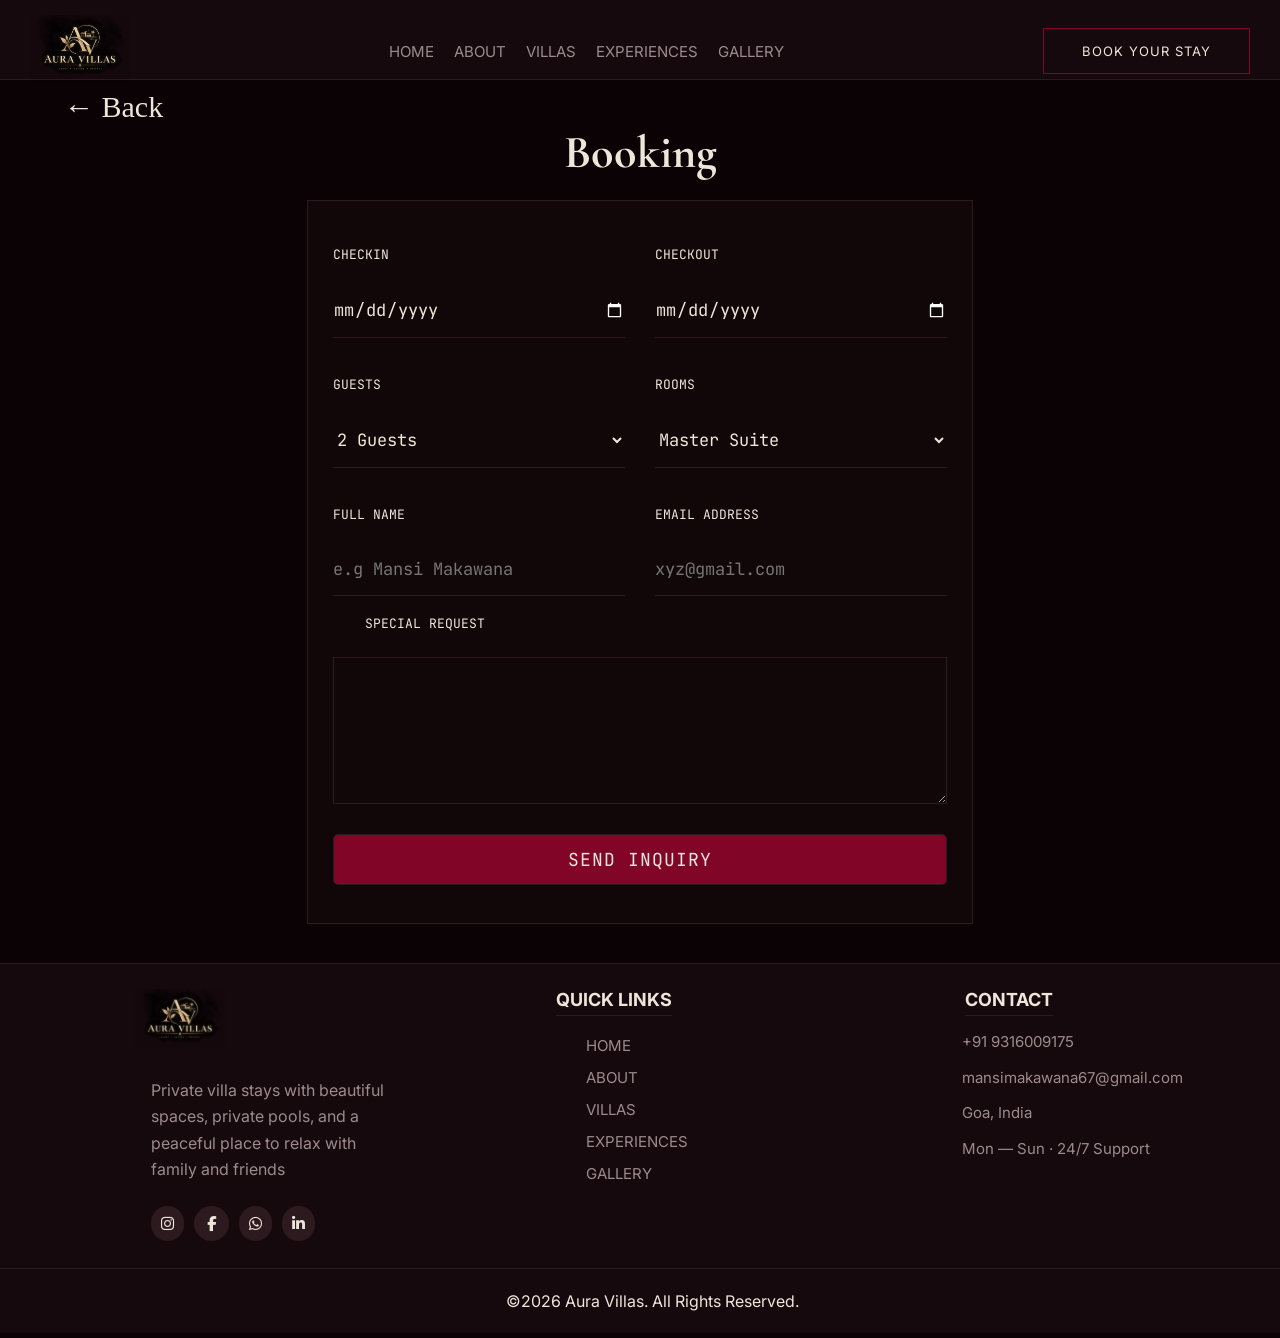
==== booking.html @ 0cfd9b9e "link" ====
<!DOCTYPE html>
<html lang="en">

<head>
    <meta charset="UTF-8">
    <meta name="viewport" content="width=device-width, initial-scale=1.0">
    <link
        href="https://fonts.googleapis.com/css2?family=Cormorant+Garamond:wght@400;500;600;700&family=Inter:wght@400;500;600;700&family=JetBrains+Mono:wght@400;500;600;700&display=swap"
        rel="stylesheet">
    <link rel="stylesheet" href="https://cdnjs.cloudflare.com/ajax/libs/font-awesome/6.7.2/css/all.min.css">
    <link rel="stylesheet" href="style.css">
    <title>Document</title>
    <style>
        * {
            box-sizing: border-box;
        }

        body {
            background-color: var(--color4);
            overflow-x: hidden;
            margin: 0;
            padding: 0;
        }

        header {
            display: flex;
            justify-content: space-between;
            align-items: center;
            width: 100%;
            max-width: 100%;
            padding: 15px 30px;
            flex-wrap: wrap;
        }

        header nav {
            display: flex;
            gap: 20px;
            flex-wrap: wrap;
        }



        #booking h2 {
            width: 100%;
            font-size: 46px;
            padding: 0px 0 8px 0px;
            text-align: center;
            font-family: var(--serif);
        }

        .book-btn {
            border: 1px solid var(--color3);
            width: 52%;
            max-width: 800px;
            background-color: #110709;
            margin: 1% auto 3% auto;
            padding: 7px 25px 7px 25px;
        }


        .con-btn {
            width: 100%;
            font-family: var(--mono);
            background-color: #110709;
        }

        .form-btn {
            background-color: #110709;
            display: grid;
            grid-template-columns: 1fr 1fr;
            width: 100%;
            gap: 5%;
            margin: 38px 0 0 0;
            text-transform: uppercase;
        }

        .form-group {
            background-color: #110709;
            display: flex;
            gap: 20px;

            flex-direction: column;
            font-size: 13px;
            width: 100%;
        }

        .form-group input {
            background-color: #110709;
            border: none;
            padding: 15px 0;
            width: 100%;


            font-family: var(--mono);
            border-bottom: 1px solid var(--color3);
            font-size: 17px;
            color: var(--color5);
        }

        input[type="date"]::-webkit-calendar-picker-indicator {
            filter: invert(1);
            cursor: pointer;
        }

        .form-group label {
            background-color: #110709;
            color: var(--color5);
        }

        .form-group input:hover {
            outline: none;
            border-bottom: 1px solid var(--color1);
        }

        .form-group select {
            background-color: #110709;
            border: none;
            border-bottom: 1px solid var(--color3);
            padding: 15px 0;


            font-family: var(--mono);
            width: 100%;
            font-size: 17px;
            color: var(--color5);
        }

        .form-group select:hover {
            outline: none;
            border-bottom: 1px solid var(--color1);
        }

        .form-group input:-webkit-autofill,
        .form-group input:-webkit-autofill:hover,
        .form-group input:-webkit-autofill:focus {
            -webkit-text-fill-color: var(--color5);
            -webkit-box-shadow: 0 0 0px 1000px #110709 inset;
        }

        .form-group .sp {
            background-color: #110709;
            margin-right: 5%;
            font-size: 13px;
        }

        #request {
            background-color: #110709;
            padding: 15px;
            width: 100%;
            font-size: 20px;
            margin-left: 0;
            border: none;
            border: 1px solid var(--color3);
            color: var(--color5);
            resize: vertical;
        }

        #request:hover {
            border: 1px solid var(--color1);
        }

        .form-group button {
            text-decoration: none;
            display: flex;
            margin: 5% 0 0 0;
            padding: 13px 30px;
            text-align: center;
            width: 100%;
            justify-content: center;
            font-size: 18px;
            margin-bottom: 5%;
            font-family: var(--mono);


            text-transform: uppercase;
            letter-spacing: 1px;
            border: 1px solid var(--color3);
            background-color: var(--color1);
            color: var(--color5);
            border-radius: 5px;
            transition: all 0.3s ease-in-out;
            cursor: pointer;
        }

        .form-group button:hover {
            color: var(--color5);
            border-color: var(--color5);

            transform: translateY(-3px);
            box-shadow: 0 10px 25px rgba(129, 5, 38, 0.4);
        }

        .back-btn1 {
            font-size: 30px;
            margin: 7% 5% 0 5%;
        }

        .back-btn1 .back {
            text-decoration: none;
            color: var(--color5);
            /* text-align: center; */
            transition: all 0.3s ease-in-out;
        }


        .back-btn1 .back:hover {
            transform: translateY(-1px);
            color: var(--color1);
        }


        @media (max-width: 768px) {
            .book-btn {
                width: 90%;
                margin: 5% auto;
                padding: 15px;
            }

            .form-btn {
                grid-template-columns: 1fr;
                gap: 20px;
                margin: 20px 0 0 0;
            }

            #booking h2 {
                font-size: 32px;
                padding-top: 9%;
            }

            header {
                flex-direction: column;
                gap: 15px;
                text-align: center;
            }

            header nav {
                justify-content: center;
            }
        }
    </style>
</head>

<body>

    <header>
        <div><img src="image/logo.png" alt="" class="logo"></div>
        <nav>
            <a href="#home">Home</a>
            <a href="#about">about</a>
            <a href="#villa">Villas</a>
            <a href="#experiences">Experiences</a>
            <a href="#gallery">Gallery</a>

        </nav>
        <a href="#booking" class="btn">Book your stay</a>
    </header>
    <!-- ============================ -->

    <section id="booking">
        <!-- <div class="back-btn1">
            <a href="index.html" class="back">←
                Back</a>
        </div> -->
        <div class="back-btn1">
            <a class="back" href="javascript:history.back()">←
                Back</a>
        </div>
        <h2>Booking</h2>
        <div class="book-btn">

            <form class="con-btn">
                <div class="form-btn">
                    <div class="form-group">
                        <label>checkIn</label>
                        <input type="date" id="checkin" name="checkin">
                    </div>


                    <div class="form-group">
                        <label>checkOut</label>
                        <input type="date" id="checkout" name="checkout">
                    </div>
                </div>


                <div class="form-btn">
                    <div class="form-group">
                        <label>guests</label>
                        <select id="guests">
                            <option>1 Guest</option>
                            <option selected>2 Guests</option>
                            <option>3 Guests</option>
                            <option>4 Guests</option>
                        </select>
                    </div>

                    <div class="form-group">
                        <label>rooms</label>
                        <select id="rooms">
                            <option value="master">Master Suite</option>
                            <option value="dining">Dining Area</option>
                            <option value="luxury">Luxury Bedroom</option>
                        </select>
                    </div>
                </div>


                <div class="form-group">
                    <div class="form-btn">
                        <div class="form-group">
                            <label>Full Name</label>
                            <label><input id="name" type="text" placeholder="e.g Mansi Makawana"></label>
                        </div>

                        <div class="form-group">
                            <label>Email Address</label>
                            <label><input id="mail" type="text" placeholder="xyz@gmail.com"></label>
                        </div>
                    </div>
                </div>
                <div class="form-group">
                    <label style="margin: 3% 0px 5px 32px; font-size: 13px; text-transform: uppercase;">Special
                        Request</label>
                    <textarea id="request" rows="5"></textarea>
                </div>
                <div class="form-group">
                    <button type="submit">Send Inquiry</button>
                </div>

            </form>
        </div>

    </section>
    <!-- ======================================= -->
    <footer class="site-footer">
        <div class="footer-container">

            <div class="footer-col">
                <img src="image/logo.png" alt="" class="lo">


                <p
                    style="padding: 1% 0 0 10%; line-height:1.65; font-size: 16px; width: 70%;text-align: start;margin: 0 23%;text-align: start;">
                    Private villa stays with beautiful spaces, private pools, and a peaceful place to relax with family
                    and friends</p>
                <div class="icon">
                    <a href="#"><i class="fa-brands fa-instagram"></i></a>
                    <a href="#" style="padding: 10px 13px;"><i class="fa-brands fa-facebook-f"></i></a>
                    <a href="#"><i class="fa-brands fa-whatsapp"></i></a>
                    <a href="#"><i class="fa-brands fa-linkedin-in"></i></a>
                </div>
            </div>

            <div class="footer-col">
                <h4>Quick Links</h4>

                <nav class="nav">
                    <a href="#home">Home</a>
                    <a href="#about">about</a>
                    <a href="#villa">Villas</a>
                    <a href="#experiences">Experiences</a>
                    <a href="#gallery">Gallery</a>

                </nav>
            </div>

            <div class="footer-col">
                <h4>Contact</h4>

                <p style="padding-top: 13px;"> +91 9316009175</p>
                <p> mansimakawana67@gmail.com</p>
                <p> Goa, India</p>
                <p>Mon — Sun · 24/7 Support</p>
            </div>
        </div>

        <div class="footer-bottom">
            <p>&copy;2026 Aura Villas. All Rights Reserved.</p>
        </div>
    </footer>

    <script src="script.js"></script>
</body>

</html>
---- style.css ----
:root {
        --color1: #810526;
        --color2: #9D8A8E;
        --color3: #2d1a1e;
        --color4: #0A0204;
        --color5: #EDE6D9;
        --color6: #9D8A8E;
        --color7: rgb(45 26 30 / 0.2);
        /* --color7: #ede6d9; */

        --serif: 'Cormorant Garamond', serif;
        --sans: 'Inter', sans-serif;
        --mono: 'JetBrains Mono', monospace;
    }

    * {
        padding: 0;
        margin: 0;
        color: var(--color5);
        box-sizing: border-box;

    }

    html,
    body {
        width: 100%;
        margin: 0;
        padding: 0;
        overflow-x: hidden;
        scroll-behavior: smooth;
    }

    img {
        max-width: 100%;
    }

    section,
    header,
    footer {
        max-width: 100%;
    }

    /* html {
        scroll-behavior: smooth;
    } */

    .logo {
        width: 100px;
    }

    header {
        background-color: #16090D;
        position: fixed;
        top: 0;
        font-family: var(--sans);
        width: 100%;
        z-index: 1000;
        border-bottom: 1px solid var(--color3);
        height: 80px;
        display: flex;
        align-items: center;
        justify-content: space-between;
        padding: 0 4%;
        font-size: 23px;
        color: var(--color2);
        /* background-color: var(--color1); */
    }

    nav {
        display: flex;
        gap: 60px;

    }


    nav a {
        color: var(--color2);
        text-decoration: none;
        text-transform: uppercase;
        font-size: 15px;
        transition: all 0.3s ease-in-out;
    }

    nav a:hover {
        color: var(--color5);
        transform: translateY(-1px);

    }

    .btn {
        display: inline-flex;
        align-items: center;
        padding: 14px 38px;
        color: var(--color5);
        text-decoration: none;
        text-transform: uppercase;
        border: 1px solid var(--color1);
        font-size: 13px;
        letter-spacing: 1px;
        transition: all 0.3s ease-in-out;

    }

    .btn:hover {
        background-color: var(--color1);
        transform: translateY(-2px);

        box-shadow: 0 10px 25px rgba(255, 255, 255, 0.15);

    }

    /* ================= */

    .hero-img {
        height: 100vh;
    }

    #home,
    #about,
    #villa,
    #experiences,
    #gallery {
        background-color: var(--color4);
    }

    .home {
        width: 100%;
        min-height: 85vh;
        padding: 80px 0 15px 0;
        overflow: hidden;




    }

    .con1 {
        display: grid;
        grid-template-columns: 1fr 1fr;
        align-items: center;
        max-width: 1300px;
        margin: 0 auto;
        padding: 0 5%;
    }

    .left {
        display: flex;
        flex-direction: column;
        justify-content: center;
        border-right: 1px solid var(--color3);

        animation: fadeInText 1s ease-in-out;
    }

    .left h1 {
        font-size: 70px;
        padding: 0 0 19px 0;
        font-family: var(--serif);
        font-weight: 700;
        color: var(--color5);
        line-height: 1.2;
    }

    .left p {
        font-size: 22px;
        padding: 0 73px 35px 2px;
        line-height: 1.6;
        color: var(--color6);
        font-weight: 400;


    }

    .btn-button {
        /* display: inline-flex; */

        padding: 14px 18px;
        color: var(--color5);

        border: 1px solid var(--color1);
        text-decoration: none;
        width: 36%;

        text-align: center;
        text-transform: uppercase;
        font-size: 18px;
        letter-spacing: 1px;
        margin: 0px 11px;
        transition: all 0.3s ease-in-out;
    }

    .btn-button:hover {
        /* background-color: var(--color1);
        transform: translateY(-2px); */
        color: var(--color5);
        border-color: var(--color5);
        transform: translateY(-3px);
        box-shadow: 0 10px 25px rgba(129, 5, 38, 0.4);
    }

    .home .hero-img {
        background-image: url(image/img1.avif);
        background-size: cover;
        background-position: center;
        width: 500px;
        height: 70vh;
        margin: 68px 4px 0 74px;
        border-radius: 10px;
        border: 1px solid var(--color3);
        transition: transform 0.4s ease;
        /* box-shadow: 0 10px 30px rgba(255, 255, 255, 0.15); */
        box-shadow: 0 15px 35px rgba(0, 0, 0, 0.5);
    }

    .home .hero-img:hover {
        transform: scale(1.03);
        box-shadow: 0 20px 40px rgba(129, 5, 38, 0.25);
        border-color: var(--color1);
    }


    /* ====================================== */
    #about h2 {
        width: 100%;
        font-size: 46px;
        padding: 0px 0 25px 0px;
        text-align: center;
        font-family: var(--serif);
    }

    .about-container {
        display: grid;
        grid-template-columns: 1fr 1fr;
        gap: 50px;
        margin: 0 7% 0 7%;
        align-items: center;
    }

    .about-text {
        display: flex;
        flex-direction: column;
        justify-content: center;
        border-left: 1px solid var(--color3);
        padding-left: 40px;
    }


    .about-text h3 {
        font-family: var(--serif);
        font-size: 38px;
        line-height: 1.2;
        color: var(--color5);
        margin-bottom: 20px;
    }

    .about-text p {
        font-size: 16px;
        line-height: 1.6;
        color: var(--color6);
        font-family: var(--sans);
        font-weight: 200;
        margin-bottom: 15px;
    }

    .about-stats {
        display: flex;
        gap: 40px;
        margin-top: 25px;
        border-top: 1px solid var(--color3);
        padding-top: 25px;
    }

    .stat-item h4 {
        font-size: 28px;
        font-family: var(--serif);
        color: var(--color5);
        margin-bottom: 5px;
    }

    .stat-item p {
        font-size: 13px;
        color: var(--color6);
        margin: 0;
        text-transform: uppercase;
        letter-spacing: 1px;
    }

    .about-img-box img {
        width: 100%;
        height: 60vh;
        object-fit: cover;
        border-radius: 10px;
        border: 1px solid var(--color3);
        box-shadow: 0 10px 30px rgba(255, 255, 255, 0.05);
        transition: transform 0.4s ease;
    }

    .about-img-box img:hover {
        transform: scale(1.02);
    }

    /* ============================================== */
    #villa {
        /* padding: 300px 0; */
        /* background-color: red; */
    }

    .villa h2 {
        width: 100%;
        font-size: 46px;
        padding: 50px 0 22px 0px;
        text-align: center;
    }

    .crad-con {
        display: grid;
        grid-template-columns: repeat(3, 1fr);
        gap: 20px;
        margin: 0 7% 0% 7%;
        object-fit: cover;
        /* border: 2px solid var(--color3);
        padding: 50px; */
        align-items: stretch;
        cursor: pointer;

    }


    .crad-con img {
        width: 99%;
        height: 40vh;
        object-fit: cover;
        /* transition: transform 0.4s ease; */
        border-radius: 10px;
    }

    /* .crad-con img:hover {
        transform: scale(1.05);
    } */

    .room-card {
        border: 1px solid var(--color3);
        padding: 20px;
        border-radius: 10px;
        transition: all 0.3s ease-in-out;

        display: flex;
        flex-direction: column;
        height: auto;


    }

    .room-card:hover {
        border: 1px solid var(--color1);
        transform: translateY(-5px);

    }

    .room-info {
        border-top: 1px solid var(--color3);
        margin-top: 20px;

        display: flex;
        flex-direction: column;
        flex-grow: 1;

    }


    .room-info h3 {
        font-family: var(--serif);
        font-size: 22px;
        white-space: nowrap;

    }

    .room-info h3:hover {
        color: var(--color1);
    }

    .price {
        font-size: 16px;
        font-family: var(--serif);
        white-space: nowrap;
        border-bottom: none;
    }

    .room-info P {
        font-size: 18px;
        padding: 14px 6px 0 6px;
        font-family: var(--arial);
        font-weight: 200;
        flex-grow: 1;


    }

    .mer {
        display: flex;
        justify-content: space-between;
        align-items: baseline;
        gap: 10px;
        flex-wrap: nowrap;
    }

    .explore_villas {
        display: inline-flex;
        align-items: center;
        justify-content: center;
        padding: 10px 14px;
        border-radius: 4px;
        color: var(--color4);
        text-decoration: none;
        background-color: var(--color5);
        text-transform: uppercase;
        font-size: 12px;
        letter-spacing: 0.5px;
        margin-top: 20px;
        width: auto;
        transition: all 0.3s ease-in-out;
        align-self: flex-start;
    }

    .explore_villas:hover {
        background-color: var(--color1);
        color: var(--color5);
        transform: translateY(-2px);
    }



    /* ======================================= */

    #experiences h2 {
        /* width: 100%; */
        font-size: 46px;
        padding: 81px 0 1px 0px;
        text-align: center;
    }


    .exper-btn {
        display: grid;
        grid-template-columns: repeat(3, 1fr);
        /* border: 1px solid var(--color3); */
        gap: 9px;
        padding: 30px;
        margin: 10px 10% 0 10%;

    }



    .detail-btn {
        display: block;
        border: 1px solid var(--color3);
        padding: 20px 20px 0 20px;
        /* transition: background-color 0.4s ease; */
        transition: transform 0.4s ease;
    }

    .detail-btn:hover {
        border: 1px solid var(--color1);
        background-color: var(--color3);
        transform: translateY(-5px);
    }

    /* .detail-btn:hover {
        background-color: rgb(45 26 30 / 20%);
    } */

    .detail-btn i {
        font-size: 30px;
        padding: 10px 13px 10px 13px;
        /* width: 22%; */
        margin-left: 34px;
        border: 1px solid var(--color1);

    }

    .detail-btn i:hover {
        color: var(--color5);
        background-color: var(--color1);
        /* transform: translateY(-5px) scale(1.1); */
    }

    .detail-btn h3 {
        font-family: var(--serif);
        font-size: 36px;
        padding: 10px 6px;
        padding: 10px 0px 0 31px;
    }

    .detail-btn p {
        font-size: 16px;
        padding: 10px 28px 25px 34px;
        font-family: var(--arial);
        font-weight: 200;
        color: var(--color6);
        line-height: 1.6;
    }

    /* .detail-btn div {
        display: flex;
        align-items: center;
        gap: 30px;
        padding-bottom: 12px;
    } */
    /* ======================================================= */
    #gallery {
        padding-bottom: 3%;
    }

    #gallery h2 {
        font-size: 46px;
        padding: 30px 0 23px 0px;
        text-align: center;
    }

    .gallery-con {
        display: grid;
        grid-template-columns: 1fr 1fr 1fr;
        /* grid-template-rows: 1fr 1fr; */
        gap: 10px;
        margin: 0 4% 3% 4%;

    }

    .gallery-card img {
        /* width: 435px;
        height: 59vh; */
        border: 2px solid var(--color3);
        /* box-shadow: 0 10px 30px rgba(255, 255, 255, 0.15); */
        width: 100%;
        height: 450px;
        cursor: pointer;
        transition: transform 0.4s ease;
        border-radius: 10px;

    }



    .gallery-card img:hover {
        transform: scale(1.05);
    }


    .more-img {
        display: none;

    }

    .viewMore {
        display: flex;
        justify-content: center;
        /* border: none; */
        padding: 18px 38px;
        align-items: center;
        margin: 0 43%;
        width: auto;
        font-size: 18px;
        /* border-radius: 10px; */
        /* margin-bottom: 5%; */
        font-family: var(--sans);
        text-transform: uppercase;
        letter-spacing: 1px;
        color: var(--color5);
        background-color: transparent;
        border: 1px solid var(--color1);
        transition: all 0.3s ease-in-out;
    }

    .viewMore:hover {
        background-color: var(--color1);
        transform: translateY(-2px);
        box-shadow: 0 10px 25px rgba(255, 255, 255, 0.15);
    }

    #imageP {
        display: none;
        position: fixed;
        top: 0;
        left: 0;
        width: 100%;
        height: 100%;

        background-color: rgba(0, 0, 0, 0.85);
        z-index: 1000;
        align-items: center;
        justify-content: center;
    }

    #imageP img {
        max-width: 90%;
        max-height: 90%;
        object-fit: contain;
    }

    #imageP span {
        position: absolute;
        top: 20px;
        right: 30px;
        color: white;
        font-size: 40px;
        cursor: pointer;
        z-index: 100000;
    }



    /* ================================================================= */
    .site-footer {
        background-color: #16090D;
        padding-top: 2%;
        width: 100%;
        font-family: var(--sans);
        border-top: 1px solid var(--color3);

    }


    .footer-container {
        display: flex;
        flex-wrap: wrap;
        justify-content: space-between;
        /* gap: 30px; */
        max-width: 1500px;
        margin: 0 auto;
        padding: 0 73px 4px 20px;
    }

    .footer-col {
        flex: 1;
        min-width: 240px;
        text-align: center;
    }

    .footer-col nav {
        display: flex;
        flex-direction: column;
        align-items: flex-start;

        margin: 5% 43%;
        gap: 13px;


    }

    .footer-col nav a {
        color: var(--color2);
        text-decoration: none;
        text-transform: uppercase;
        font-size: 15px;
        transition: all 0.3s ease-in-out;
    }

    .footer-col nav a:hover {
        color: var(--color5);
        transform: translateY(-1px);
    }




    .footer-col h4 {
        /* color: var(--color2); */
        text-decoration: none;
        text-transform: uppercase;
        font-size: 18px;
        border-bottom: 1px solid var(--color3);

        display: inline-block;
        padding-bottom: 5px;
        transition: all 0.3s ease-in-out;
    }


    .footer-col h4:hover {
        border-bottom: 1px solid var(--color1);
        color: var(--color1);
        /* transform: translateY(-1px); */
    }


    .footer-col p {
        font-size: 15px;
        line-height: 1.7;
        margin-bottom: 10px;
        display: flex;

        align-items: center;
        padding: 0 0% 0 38%;
        color: var(--color2);
        text-decoration: none;

        transition: all 0.3s ease-in-out;

    }

    .footer-col p:hover {
        color: var(--color5);
        transform: translateY(-1px);
    }


    .lo {
        width: 90px;
        /* margin: 20px; */
        margin-left: -19%;
        padding-bottom: 20px;

    }

    .icon {
        display: flex;
        gap: 10px;
        /* padding-top: 5%; */
        text-align: center;
        margin: 23px 33%;

    }

    .icon a {
        background: var(--color3);
        /* color: var(--color1); */
        font-size: 18px;
        padding: 10px;
        border-radius: 20px;
        display: flex;
        align-items: center;
        justify-content: center;
    }

    .icon a:hover {
        background-color: var(--color1);

    }


    .footer-col a {
        color: var(--color9);
        text-decoration: none;
        font-size: 15px;
        transition: color 0.3s;
    }

    .footer-col a:hover {
        color: var(--color11);
    }

    .footer-bottom {

        background-color: var(--color10);


        font-size: 16px;
        border-top: 1px solid var(--color3);
        padding: 22px 16px 22px 40px;
        color: var(--color11);
        text-align: center;
    }

    .footer-bottom p {
        transition: all 0.3s ease-in-out;
    }

    .footer-bottom p:hover {
        color: var(--color1);
        /* color: var(--color1); */
    }

    @media (max-width: 1200px) {

        header {
            width: 100%;
            padding: 0 4%;
        }

        nav {
            gap: 30px;
        }

        .con1 {
            padding: 0 4%;
        }

        .left h1 {
            font-size: 58px;
        }

        .left p {
            font-size: 19px;
            padding-right: 30px;
        }

        .home .hero-img {
            width: 90%;
            margin: 50px auto 0;
        }

        .crad-con {
            margin: 0 1%;
        }

        .room-card {
            height: auto;
            min-height: 520px;
        }

        .gallery-con {
            grid-template-columns: repeat(2, 1fr);
            margin: 0 3% 3%;
        }

        .gallery-card img {
            width: 100%;
            height: 450px;
        }


    }

    @media (max-width: 992px) {


        header {
            width: 92%;
            height: 70px;
            padding: 0 4%;
        }

        .logo {
            width: 85px;
        }

        nav {
            gap: 18px;
        }

        nav a {
            font-size: 12px;
        }

        .btn {
            padding: 11px 18px;
            font-size: 11px;
        }


        /* HOME */

        .home {
            padding-top: 90px;
        }

        .con1 {
            grid-template-columns: 1fr;
            gap: 40px;
            text-align: center;
        }

        .left {
            border-right: none;
            border-bottom: 1px solid var(--color3);
            padding-bottom: 35px;
            align-items: center;
        }

        .left h1 {
            font-size: 55px;
        }

        .left p {
            font-size: 18px;
            padding: 0 10%;
        }

        .btn-button {
            width: 180px;
            margin: 0;
        }

        .home .hero-img {
            width: 80%;
            height: 55vh;
            margin: 0 auto;
        }


        .about-container {
            grid-template-columns: 1fr;
            gap: 35px;
            margin: 0 7%;
        }

        .about-img-box {
            order: 1;
        }

        .about-text {
            order: 2;
            border-left: none;
            border-top: 1px solid var(--color3);
            padding: 30px 0 0;
        }

        .about-img-box img {
            height: 50vh;
        }

        .about-text h3 {
            font-size: 34px;
        }



        .crad-con {
            grid-template-columns: repeat(2, 1fr);
            gap: 18px;
            margin: 0 5%;
        }

        .room-card {
            height: auto;
            min-height: 441px;
            padding: 15px;
        }

        .crad-con img {
            width: 100%;
            height: 35vh;
        }

        .room-info h3 {
            font-size: 30px;
        }

        .room-info p {
            font-size: 16px;
        }

        .mer {
            gap: 10px !important;
            flex-wrap: wrap;
            align-items: center;
        }

        .price {
            padding: 10px;
        }



        .exper-btn {
            grid-template-columns: repeat(2, 1fr);
            margin: 10px 5%;
            padding: 20px;
        }

        .detail-btn h3 {
            font-size: 30px;
            padding-left: 15px;
        }

        .detail-btn p {
            padding-left: 18px;
            padding-right: 18px;
        }

        .detail-btn i {
            margin-left: 15px;
        }




        .gallery-con {
            grid-template-columns: repeat(2, 1fr);
            margin: 0 5% 4%;
        }

        .gallery-card img {
            width: 100%;
            height: 400px;
        }

        .viewMore {
            margin: 0 auto;
        }

        .footer-container {
            padding: 30px 5%;
            gap: 35px;
        }

        .footer-col {
            min-width: 200px;
        }

        .footer-col p {
            padding: 0 !important;
            margin: 8px 0 !important;
            justify-content: center;
        }

        .footer-col nav {
            margin: 20px auto;
            align-items: center;
        }

        .lo {
            margin: 0 auto 20px;
            display: block;
        }

        .icon {
            margin: 20px auto;
            justify-content: center;
        }

    }

    @media (max-width: 768px) {
        header {
            position: fixed;
            width: 100%;
            height: auto;
            min-height: 65px;
            padding: 10px 5%;
            box-sizing: border-box;
            flex-wrap: wrap;
            justify-content: center;
            gap: 10px;
        }

        header>div {
            width: 100%;
            display: flex;
            justify-content: center;
        }

        .logo {
            width: 75px;
        }

        header nav {
            width: 100%;
            justify-content: center;
            flex-wrap: wrap;
            gap: 12px;
        }

        header nav a {
            font-size: 10px;
        }

        header>.btn {
            display: none;
        }

        .home {
            padding-top: 150px;
            min-height: auto;
            padding-bottom: 50px;
        }

        .con1 {
            display: flex;
            flex-direction: column;
            padding: 0 6%;
            gap: 30px;
        }

        .left {
            width: 100%;
            border-bottom: 1px solid var(--color3);
            padding-bottom: 30px;
        }

        .left h1 {
            font-size: 42px;
            line-height: 1.1;
            padding-bottom: 15px;
        }

        .left p {
            font-size: 16px;
            line-height: 1.6;
            padding: 0;
        }

        .btn-button {
            width: 160px;
            font-size: 13px;
            padding: 12px;
            margin-top: 10px;
        }

        .home .hero-img {
            width: 100%;
            height: 55vh;
            margin: 0;
            border-radius: 8px;
        }

        #about h2,
        .villa h2,
        #experiences h2,
        #gallery h2 {
            font-size: 38px;
        }



        #about {
            padding: 45px 0;
        }

        .about-container {
            display: flex;
            flex-direction: column;
            margin: 0 6%;
            gap: 25px;
        }

        .about-img-box {
            width: 100%;
        }

        .about-img-box img {
            width: 100%;
            height: 45vh;
        }

        .about-text {
            padding: 25px 0 0;
            border-top: 1px solid var(--color3);
        }

        .about-text h3 {
            font-size: 32px;
        }

        .about-text p {
            font-size: 15px;
        }

        .about-stats {
            gap: 15px;
            justify-content: space-between;
        }

        .stat-item {
            text-align: center;
        }

        .stat-item h4 {
            font-size: 23px;
        }

        .stat-item p {
            font-size: 10px;
        }

        #villa {
            padding-bottom: 40px;
        }

        .villa h2 {
            padding-top: 45px;
        }

        .crad-con {
            display: flex;
            overflow-x: auto;
            flex-wrap: nowrap;
            gap: 20px;
            margin: 0 6%;
            padding-bottom: 15px;

            scroll-snap-type: x mandatory;
            -webkit-overflow-scrolling: touch;
        }

        .room-card {
            flex: 0 0 85%;
            min-width: 85%;
            width: 85%;
            min-height: auto;
            height: auto;
            padding: 15px;
            box-sizing: border-box;
            scroll-snap-align: start;
        }

        .crad-con img {
            width: 100%;
            height: 300px;
        }

        .room-info {
            margin-top: 15px;
        }

        .room-info h3 {
            font-size: 30px;
            padding: 10px 0;
        }

        .room-info p {
            font-size: 15px;
            line-height: 1.6;
            padding: 8px 0;
        }

        .mer {
            display: flex;
            gap: 5px;
            justify-content: space-between;
        }

        .price {
            font-size: 17px;
            padding: 10px 0;
            border-bottom: none;
        }

        .explore_villas {
            font-size: 11px;
            padding: 10px 12px;
            margin: 10px 0;
        }

        .crad-con::-webkit-scrollbar {
            height: 5px;
        }

        .crad-con::-webkit-scrollbar-thumb {
            background: var(--color2);
            border-radius: 10px;
        }

        .crad-con::-webkit-scrollbar-track {
            background: var(--color7);
            border-radius: 10px;
        }

        #experiences {
            padding-bottom: 40px;
        }

        #experiences h2 {
            padding-top: 50px;
        }


        .exper-btn {
            display: flex;
            overflow-x: auto;
            flex-wrap: nowrap;
            gap: 15px;
            margin: 10px 5%;
            padding: 10px 0 15px;

            scroll-snap-type: x mandatory;
            -webkit-overflow-scrolling: touch;
        }

        .detail-btn {
            flex: 0 0 85%;
            min-width: 85%;
            padding: 18px 15px;
            scroll-snap-align: start;
        }

        .detail-btn i {
            margin-left: 0;
            font-size: 25px;
            padding: 8px 10px;
        }

        .detail-btn h3 {
            font-size: 30px;
            padding: 12px 0 5px;
        }

        .detail-btn p {
            font-size: 14px;
            padding: 5px 0 15px;
        }

        .exper-btn::-webkit-scrollbar {
            height: 5px;
        }

        .exper-btn::-webkit-scrollbar-thumb {
            background: var(--color2);
            border-radius: 10px;
        }

        .exper-btn::-webkit-scrollbar-track {
            background: var(--color7);
            border-radius: 10px;
        }

        #gallery {
            padding-bottom: 40px;
        }

        #gallery h2 {
            padding-top: 45px;
        }

        .gallery-con {
            display: flex;
            overflow-x: auto;
            flex-wrap: nowrap;
            gap: 12px;
            margin: 0 6% 25px;
            padding-bottom: 15px;

            scroll-snap-type: x mandatory;
            -webkit-overflow-scrolling: touch;
        }

        .gallery-card {
            flex: 0 0 85%;
            min-width: 85%;
            scroll-snap-align: start;
        }

        .gallery-card img {
            width: 100%;
            height: 330px;
        }

        .gallery-card img:hover {
            transform: none;
        }

        .viewMore {
            margin: 0 auto;
            padding: 13px 25px;
            font-size: 14px;
        }

        .gallery-con::-webkit-scrollbar {
            height: 5px;
        }

        .gallery-con::-webkit-scrollbar-thumb {
            background: var(--color2);
            border-radius: 10px;
        }

        .gallery-con::-webkit-scrollbar-track {
            background: var(--color7);
            border-radius: 10px;
        }

        #imageP img {
            max-width: 92%;
            max-height: 75%;
        }

        #imageP span {
            top: 15px;
            right: 20px;
            font-size: 35px;
        }

        .site-footer {
            padding-top: 35px;
        }

        .footer-container {
            flex-direction: column;
            padding: 20px 6%;
            gap: 35px;
            text-align: center;
        }

        .footer-col {
            width: 100%;
            min-width: 0;
        }

        .footer-col p {
            width: 100% !important;
            padding: 0 !important;
            margin: 10px 0 !important;
            justify-content: center;
            text-align: center !important;
            font-size: 14px;
        }

        .footer-col nav {
            margin: 20px 0;
            align-items: center;
            gap: 12px;
        }

        .footer-col nav a {
            font-size: 12px;
        }

        .lo {
            width: 80px;
            margin: 0 auto 15px;
            display: block;
        }

        .icon {
            margin: 20px auto;
            justify-content: center;
            gap: 8px;
        }

        .icon a {
            font-size: 15px;
            padding: 9px;
        }

        .footer-bottom {
            padding: 18px 10px;
            font-size: 12px;
        }

    }


    @media (max-width: 480px) {

        header {
            min-height: 60px;
            padding: 8px 3%;
        }

        .logo {
            width: 65px;
        }

        header nav {
            gap: 8px;
        }

        header nav a {
            font-size: 8px;
        }


        .home {
            padding-top: 135px;
        }

        .left h1 {
            font-size: 35px;
        }

        .left p {
            font-size: 14px;
        }

        .home .hero-img {
            height: 45vh;
        }


        #about h2,
        .villa h2,
        #experiences h2,
        #gallery h2 {
            font-size: 32px;
        }


        .about-img-box img {
            height: 38vh;
        }

        .about-text h3 {
            font-size: 27px;
        }

        .about-text p {
            font-size: 14px;
        }


        .about-stats {
            gap: 8px;
        }

        .stat-item h4 {
            font-size: 20px;
        }

        .stat-item p {
            font-size: 8px;
            letter-spacing: 0.5px;
        }


        .crad-con {
            margin: 0 5%;
        }

        .crad-con img {
            height: 260px;
        }

        .room-info h3 {
            font-size: 27px;
        }

        .price {
            font-size: 15px;
        }

        .room-info p {
            font-size: 14px;
        }


        .detail-btn h3 {
            font-size: 26px;
        }


        .gallery-card img {
            height: 280px;
        }

        .viewMore {
            font-size: 12px;
            padding: 11px 20px;
        }

    }
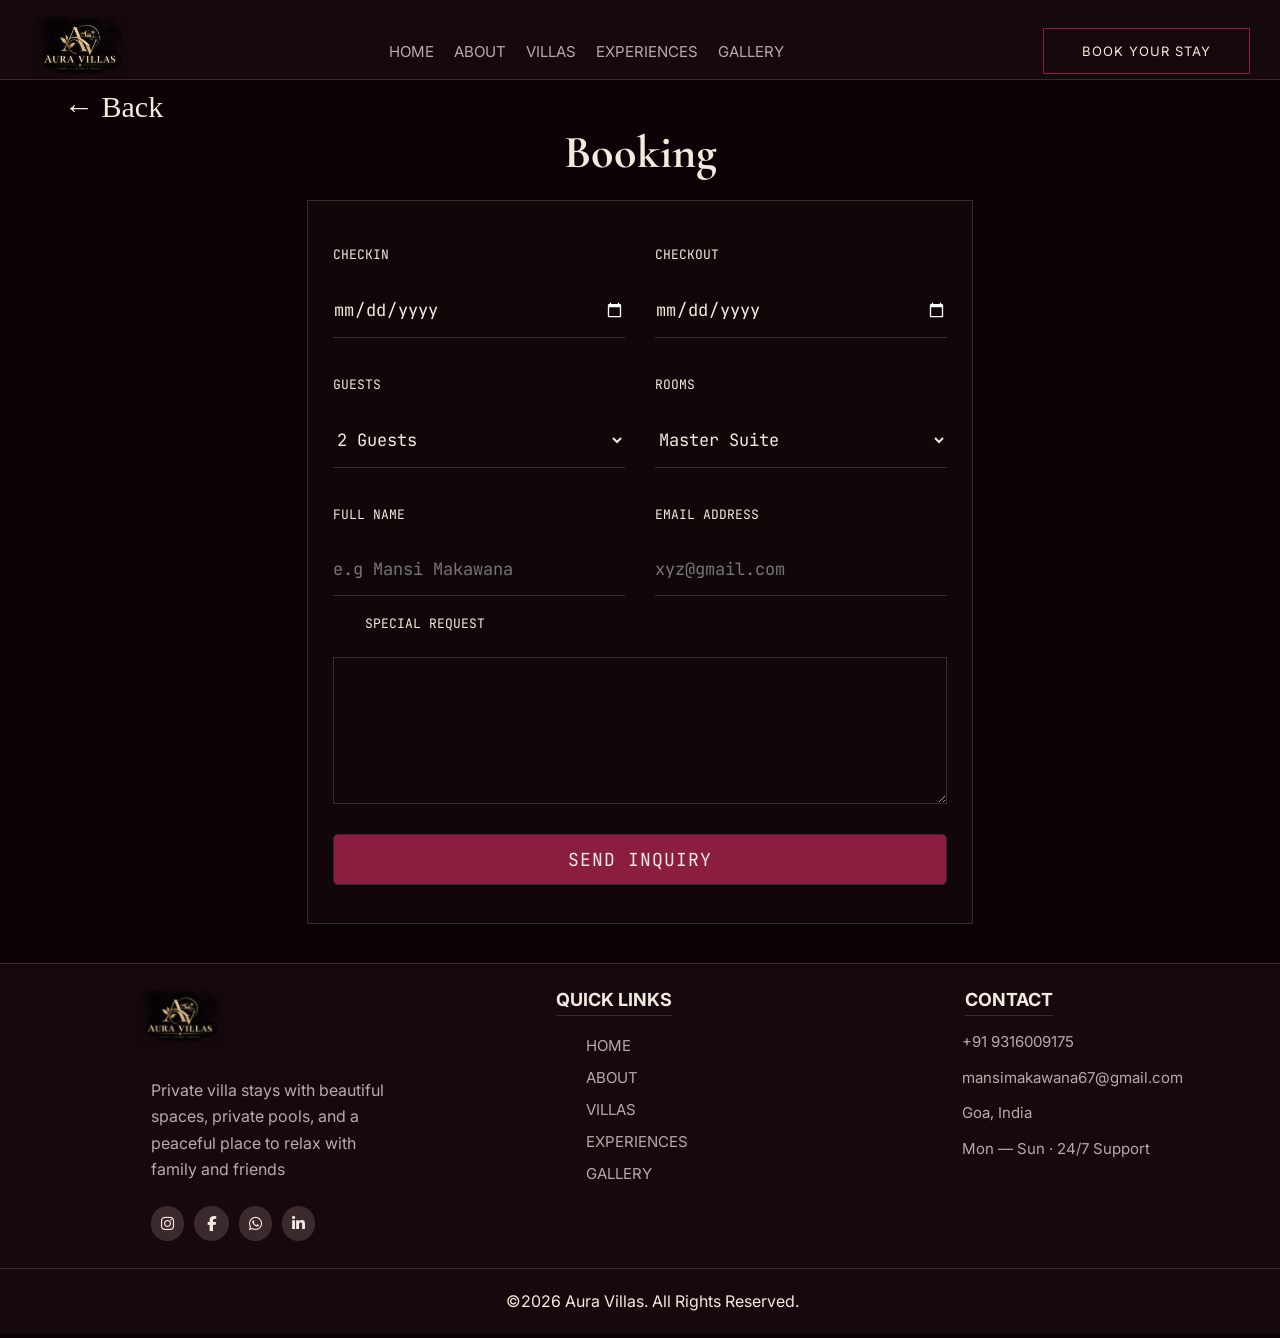
==== commit 7ddc82d8: "vliias" ====
--- a/booking.html
+++ b/booking.html
@@ -8,7 +8,7 @@
         href="https://fonts.googleapis.com/css2?family=Cormorant+Garamond:wght@400;500;600;700&family=Inter:wght@400;500;600;700&family=JetBrains+Mono:wght@400;500;600;700&display=swap"
         rel="stylesheet">
     <link rel="stylesheet" href="https://cdnjs.cloudflare.com/ajax/libs/font-awesome/6.7.2/css/all.min.css">
-    <link rel="stylesheet" href="style.css">
+    <link rel="stylesheet" href="css/style.css">
     <title>Document</title>
     <style>
         * {
--- a/css/style.css
+++ b/css/style.css
@@ -0,0 +1,1631 @@
+    :root {
+        --color1: #8B1E3F;
+        --color2: #B8A9AD;
+        --color3: #3A292D;
+        --color4: #0A0204;
+        --color5: #F3EBDD;
+        --color6: #B8A9AD;
+        --color7: rgb(58 41 45 / 0.2);
+        --color8: #16090D;
+
+        --serif: 'Cormorant Garamond', serif;
+        --sans: 'Inter', sans-serif;
+        --mono: 'JetBrains Mono', monospace;
+    }
+
+    * {
+        padding: 0;
+        margin: 0;
+        color: var(--color5);
+        box-sizing: border-box;
+
+    }
+
+    html,
+    body {
+        width: 100%;
+        margin: 0;
+        padding: 0;
+        overflow-x: hidden;
+        scroll-behavior: smooth;
+    }
+
+    img {
+        max-width: 100%;
+    }
+
+    section,
+    header,
+    footer {
+        max-width: 100%;
+    }
+
+    /* html {
+        scroll-behavior: smooth;
+    } */
+
+    .logo {
+        width: 100px;
+    }
+
+    header {
+        background-color: var(--color8);
+        position: fixed;
+        top: 0;
+        font-family: var(--sans);
+        width: 100%;
+        z-index: 1000;
+        border-bottom: 1px solid var(--color3);
+        height: 80px;
+        display: flex;
+        align-items: center;
+        justify-content: space-between;
+        padding: 0 4%;
+        font-size: 23px;
+        color: var(--color2);
+        /* background-color: var(--color1); */
+    }
+
+    nav {
+        display: flex;
+        gap: 60px;
+
+    }
+
+
+    nav a {
+        color: var(--color2);
+        text-decoration: none;
+        text-transform: uppercase;
+        font-size: 15px;
+        transition: all 0.3s ease-in-out;
+    }
+
+    nav a:hover {
+        color: var(--color5);
+        transform: translateY(-1px);
+
+    }
+
+    .btn {
+        display: inline-flex;
+        align-items: center;
+        padding: 14px 38px;
+        color: var(--color5);
+        text-decoration: none;
+        text-transform: uppercase;
+        border: 1px solid var(--color1);
+        font-size: 13px;
+        letter-spacing: 1px;
+        transition: all 0.3s ease-in-out;
+
+    }
+
+    .btn:hover {
+        background-color: var(--color1);
+        transform: translateY(-2px);
+
+        box-shadow: 0 10px 25px rgba(255, 255, 255, 0.15);
+
+    }
+
+    /* ================= */
+
+    .hero-img {
+        height: 100vh;
+    }
+
+    #home,
+    #about,
+    #villa,
+    #experiences,
+    #gallery {
+        background-color: var(--color4);
+    }
+
+    .home {
+        width: 100%;
+        min-height: 85vh;
+        padding: 80px 0 15px 0;
+        overflow: hidden;
+
+
+
+
+    }
+
+    .con1 {
+        display: grid;
+        grid-template-columns: 1fr 1fr;
+        align-items: center;
+        max-width: 1300px;
+        margin: 0 auto;
+        padding: 0 5%;
+    }
+
+    .left {
+        display: flex;
+        flex-direction: column;
+        justify-content: center;
+        border-right: 1px solid var(--color3);
+
+        animation: fadeInText 1s ease-in-out;
+    }
+
+    .left h1 {
+        font-size: 70px;
+        padding: 0 0 19px 0;
+        font-family: var(--serif);
+        font-weight: 700;
+        color: var(--color5);
+        line-height: 1.2;
+    }
+
+    .left p {
+        font-size: 22px;
+        padding: 0 73px 35px 2px;
+        line-height: 1.6;
+        color: var(--color6);
+        font-weight: 400;
+
+
+    }
+
+    .btn-button {
+        /* display: inline-flex; */
+
+        padding: 14px 18px;
+        color: var(--color5);
+
+        border: 1px solid var(--color1);
+        text-decoration: none;
+        width: 36%;
+
+        text-align: center;
+        text-transform: uppercase;
+        font-size: 18px;
+        letter-spacing: 1px;
+        margin: 0px 11px;
+        transition: all 0.3s ease-in-out;
+    }
+
+    .btn-button:hover {
+        /* background-color: var(--color1);
+        transform: translateY(-2px); */
+        color: var(--color5);
+        border-color: var(--color5);
+        transform: translateY(-3px);
+        box-shadow: 0 10px 25px rgba(129, 5, 38, 0.4);
+    }
+
+    .home .hero-img {
+        background-image: url(img1.avif);
+        background-size: cover;
+        background-position: center;
+        width: 500px;
+        height: 70vh;
+        margin: 68px 4px 0 74px;
+        border-radius: 10px;
+        border: 1px solid var(--color3);
+        transition: transform 0.4s ease;
+        /* box-shadow: 0 10px 30px rgba(255, 255, 255, 0.15); */
+        box-shadow: 0 15px 35px rgba(0, 0, 0, 0.5);
+    }
+
+    .home .hero-img:hover {
+        transform: scale(1.03);
+        box-shadow: 0 20px 40px rgba(129, 5, 38, 0.25);
+        border-color: var(--color1);
+    }
+
+
+    /* ====================================== */
+    #about h2 {
+        width: 100%;
+        font-size: 46px;
+        padding: 0px 0 25px 0px;
+        text-align: center;
+        font-family: var(--serif);
+    }
+
+    .about-container {
+        display: grid;
+        grid-template-columns: 1fr 1fr;
+        gap: 50px;
+        margin: 0 7% 0 7%;
+        align-items: center;
+    }
+
+    .about-text {
+        display: flex;
+        flex-direction: column;
+        justify-content: center;
+        border-left: 1px solid var(--color3);
+        padding-left: 40px;
+    }
+
+
+    .about-text h3 {
+        font-family: var(--serif);
+        font-size: 38px;
+        line-height: 1.2;
+        color: var(--color5);
+        margin-bottom: 20px;
+    }
+
+    .about-text p {
+        font-size: 16px;
+        line-height: 1.6;
+        color: var(--color6);
+        font-family: var(--sans);
+        font-weight: 200;
+        margin-bottom: 15px;
+    }
+
+    .about-stats {
+        display: flex;
+        gap: 40px;
+        margin-top: 25px;
+        border-top: 1px solid var(--color3);
+        padding-top: 25px;
+    }
+
+    .stat-item h4 {
+        font-size: 28px;
+        font-family: var(--serif);
+        color: var(--color5);
+        margin-bottom: 5px;
+    }
+
+    .stat-item p {
+        font-size: 13px;
+        color: var(--color6);
+        margin: 0;
+        text-transform: uppercase;
+        letter-spacing: 1px;
+    }
+
+    .about-img-box img {
+        width: 100%;
+        height: 60vh;
+        object-fit: cover;
+        border-radius: 10px;
+        border: 1px solid var(--color3);
+        box-shadow: 0 10px 30px rgba(255, 255, 255, 0.05);
+        transition: transform 0.4s ease;
+    }
+
+    .about-img-box img:hover {
+        transform: scale(1.02);
+    }
+
+    /* ============================================== */
+    #villa {
+        /* padding: 300px 0; */
+        /* background-color: red; */
+    }
+
+    .villa h2 {
+        width: 100%;
+        font-size: 46px;
+        padding: 50px 0 22px 0px;
+        text-align: center;
+    }
+
+    .crad-con {
+        display: grid;
+        grid-template-columns: repeat(3, 1fr);
+        gap: 20px;
+        margin: 0 7% 0% 7%;
+        object-fit: cover;
+        /* border: 2px solid var(--color3);
+        padding: 50px; */
+        align-items: stretch;
+        cursor: pointer;
+
+    }
+
+
+    .crad-con img {
+        width: 99%;
+        height: 40vh;
+        object-fit: cover;
+        /* transition: transform 0.4s ease; */
+        border-radius: 10px;
+    }
+
+    /* .crad-con img:hover {
+        transform: scale(1.05);
+    } */
+
+    .room-card {
+        border: 1px solid var(--color3);
+        padding: 20px;
+        border-radius: 10px;
+        transition: all 0.3s ease-in-out;
+
+        display: flex;
+        flex-direction: column;
+        height: auto;
+
+
+    }
+
+    .room-card:hover {
+        border: 1px solid var(--color1);
+        transform: translateY(-5px);
+
+    }
+
+    .room-info {
+        border-top: 1px solid var(--color3);
+        margin-top: 20px;
+
+        display: flex;
+        flex-direction: column;
+        flex-grow: 1;
+
+    }
+
+
+    .room-info h3 {
+        font-family: var(--serif);
+        font-size: 22px;
+        white-space: nowrap;
+
+    }
+
+    .room-info h3:hover {
+        color: var(--color1);
+    }
+
+    .price {
+        font-size: 16px;
+        font-family: var(--serif);
+        white-space: nowrap;
+        border-bottom: none;
+    }
+
+    .room-info P {
+        font-size: 18px;
+        padding: 14px 6px 0 6px;
+        font-family: var(--arial);
+        font-weight: 200;
+        flex-grow: 1;
+
+
+    }
+
+    .mer {
+        display: flex;
+        justify-content: space-between;
+        align-items: baseline;
+        gap: 10px;
+        flex-wrap: nowrap;
+    }
+
+    .explore_villas {
+        display: inline-flex;
+        align-items: center;
+        justify-content: center;
+        padding: 10px 14px;
+        border-radius: 4px;
+        color: var(--color4);
+        text-decoration: none;
+        background-color: var(--color5);
+        text-transform: uppercase;
+        font-size: 12px;
+        letter-spacing: 0.5px;
+        margin-top: 20px;
+        width: auto;
+        transition: all 0.3s ease-in-out;
+        align-self: flex-start;
+    }
+
+    .explore_villas:hover {
+        background-color: var(--color1);
+        color: var(--color5);
+        transform: translateY(-2px);
+    }
+
+
+
+    /* ======================================= */
+
+    #experiences h2 {
+        /* width: 100%; */
+        font-size: 46px;
+        padding: 81px 0 1px 0px;
+        text-align: center;
+    }
+
+
+    .exper-btn {
+        display: grid;
+        grid-template-columns: repeat(3, 1fr);
+        /* border: 1px solid var(--color3); */
+        gap: 9px;
+        padding: 30px;
+        margin: 10px 10% 0 10%;
+
+    }
+
+
+
+    .detail-btn {
+        display: block;
+        border: 1px solid var(--color3);
+        padding: 20px 20px 0 20px;
+        /* transition: background-color 0.4s ease; */
+        transition: transform 0.4s ease;
+    }
+
+    .detail-btn:hover {
+        border: 1px solid var(--color1);
+        background-color: var(--color3);
+        transform: translateY(-5px);
+    }
+
+    /* .detail-btn:hover {
+        background-color: rgb(45 26 30 / 20%);
+    } */
+
+    .detail-btn i {
+        font-size: 30px;
+        padding: 10px 13px 10px 13px;
+        /* width: 22%; */
+        margin-left: 34px;
+        border: 1px solid var(--color1);
+
+    }
+
+    .detail-btn i:hover {
+        color: var(--color5);
+        background-color: var(--color1);
+        /* transform: translateY(-5px) scale(1.1); */
+    }
+
+    .detail-btn h3 {
+        font-family: var(--serif);
+        font-size: 36px;
+        padding: 10px 6px;
+        padding: 10px 0px 0 31px;
+    }
+
+    .detail-btn p {
+        font-size: 16px;
+        padding: 10px 28px 25px 34px;
+        font-family: var(--arial);
+        font-weight: 200;
+        color: var(--color6);
+        line-height: 1.6;
+    }
+
+    /* .detail-btn div {
+        display: flex;
+        align-items: center;
+        gap: 30px;
+        padding-bottom: 12px;
+    } */
+    /* ======================================================= */
+    #gallery {
+        background-color: var(--color4);
+        padding: 50px 0 4%;
+    }
+
+    #gallery h2 {
+        width: 100%;
+        font-size: 46px;
+
+        padding: 30px 0 30px;
+        text-align: center;
+        font-family: var(--serif);
+    }
+
+    .gallery-con {
+        display: grid;
+        grid-template-columns: 1.2fr 2fr;
+        gap: 10px;
+
+        margin: 0 15% 30px;
+    }
+
+
+
+    .gallery-card {
+        overflow: hidden;
+        border: 1px solid var(--color3);
+        border-radius: 8px;
+    }
+
+
+
+    .gallery-large {
+        grid-row: span 2;
+    }
+
+
+    .gallery-card img {
+        display: block;
+        width: 100%;
+
+        height: 100%;
+        object-fit: cover;
+        cursor: pointer;
+        transition: transform 0.4s ease;
+    }
+
+
+
+
+
+    .gallery-card:hover {
+        border-color: var(--color1);
+    }
+
+    .gallery-card:hover img {
+        transform: scale(1.03);
+    }
+
+
+    .gallery-card:not(:first-child) {
+        height: 275px;
+    }
+
+
+    .more-img {
+        display: none;
+    }
+
+
+
+    .viewMore {
+        display: block;
+        margin: 0 auto;
+        padding: 14px 30px;
+
+        width: fit-content;
+
+        color: var(--color5);
+        background-color: transparent;
+
+        border: 1px solid var(--color1);
+
+        font-family: var(--sans);
+        font-size: 15px;
+        text-transform: uppercase;
+        letter-spacing: 1px;
+
+        cursor: pointer;
+        transition: all 0.3s ease-in-out;
+    }
+
+    .viewMore:hover {
+        background-color: var(--color1);
+        color: var(--color5);
+        transform: translateY(-2px);
+    }
+
+
+
+
+    #imageP {
+        display: none;
+
+        position: fixed;
+        top: 0;
+        left: 0;
+
+        width: 100%;
+        height: 100%;
+
+        background-color: rgba(0, 0, 0, 0.85);
+
+        z-index: 1000;
+
+        align-items: center;
+        justify-content: center;
+    }
+
+    #imageP img {
+        max-width: 90%;
+        max-height: 90%;
+        object-fit: contain;
+        border-radius: 8px;
+    }
+
+    #imageP span {
+        position: absolute;
+
+        top: 20px;
+        right: 30px;
+
+        color: white;
+        font-size: 40px;
+
+        cursor: pointer;
+        z-index: 100000;
+    }
+
+
+    /* ================================================================= */
+    .site-footer {
+        background-color: var(--color8);
+        padding-top: 2%;
+        width: 100%;
+        font-family: var(--sans);
+        border-top: 1px solid var(--color3);
+
+    }
+
+
+    .footer-container {
+        display: flex;
+        flex-wrap: wrap;
+        justify-content: space-between;
+        /* gap: 30px; */
+        max-width: 1500px;
+        margin: 0 auto;
+        padding: 0 73px 4px 20px;
+    }
+
+    .footer-col {
+        flex: 1;
+        min-width: 240px;
+        text-align: center;
+    }
+
+    .footer-col nav {
+        display: flex;
+        flex-direction: column;
+        align-items: flex-start;
+
+        margin: 5% 43%;
+        gap: 13px;
+
+
+    }
+
+    .footer-col nav a {
+        color: var(--color2);
+        text-decoration: none;
+        text-transform: uppercase;
+        font-size: 15px;
+        transition: all 0.3s ease-in-out;
+    }
+
+    .footer-col nav a:hover {
+        color: var(--color5);
+        transform: translateY(-1px);
+    }
+
+
+
+
+    .footer-col h4 {
+        /* color: var(--color2); */
+        text-decoration: none;
+        text-transform: uppercase;
+        font-size: 18px;
+        border-bottom: 1px solid var(--color3);
+
+        display: inline-block;
+        padding-bottom: 5px;
+        transition: all 0.3s ease-in-out;
+    }
+
+
+    .footer-col h4:hover {
+        border-bottom: 1px solid var(--color1);
+        color: var(--color1);
+        /* transform: translateY(-1px); */
+    }
+
+
+    .footer-col p {
+        font-size: 15px;
+        line-height: 1.7;
+        margin-bottom: 10px;
+        display: flex;
+
+        align-items: center;
+        padding: 0 0% 0 38%;
+        color: var(--color2);
+        text-decoration: none;
+
+        transition: all 0.3s ease-in-out;
+
+    }
+
+    .footer-col p:hover {
+        color: var(--color5);
+        transform: translateY(-1px);
+    }
+
+
+    .lo {
+        width: 90px;
+        /* margin: 20px; */
+        margin-left: -19%;
+        padding-bottom: 20px;
+
+    }
+
+    .icon {
+        display: flex;
+        gap: 10px;
+        /* padding-top: 5%; */
+        text-align: center;
+        margin: 23px 33%;
+
+    }
+
+    .icon a {
+        background: var(--color3);
+        /* color: var(--color1); */
+        font-size: 18px;
+        padding: 10px;
+        border-radius: 20px;
+        display: flex;
+        align-items: center;
+        justify-content: center;
+    }
+
+    .icon a:hover {
+        background-color: var(--color1);
+
+    }
+
+
+    .footer-col a {
+        color: var(--color9);
+        text-decoration: none;
+        font-size: 15px;
+        transition: color 0.3s;
+    }
+
+    .footer-col a:hover {
+        color: var(--color11);
+    }
+
+    .footer-bottom {
+
+        background-color: var(--color10);
+
+
+        font-size: 16px;
+        border-top: 1px solid var(--color3);
+        padding: 22px 16px 22px 40px;
+        color: var(--color11);
+        text-align: center;
+    }
+
+    .footer-bottom p {
+        transition: all 0.3s ease-in-out;
+    }
+
+    .footer-bottom p:hover {
+        color: var(--color1);
+        /* color: var(--color1); */
+    }
+
+    @media (max-width: 1200px) {
+
+        header {
+            width: 100%;
+            padding: 0 4%;
+        }
+
+        nav {
+            gap: 30px;
+        }
+
+        .con1 {
+            padding: 0 4%;
+        }
+
+        .left h1 {
+            font-size: 58px;
+        }
+
+        .left p {
+            font-size: 19px;
+            padding-right: 30px;
+        }
+
+        .home .hero-img {
+            width: 90%;
+            margin: 50px auto 0;
+        }
+
+        .crad-con {
+            margin: 0 1%;
+        }
+
+        .room-card {
+            height: auto;
+            min-height: 520px;
+        }
+
+        .gallery-con {
+            grid-template-columns: 1.1fr 1fr;
+            margin: 0 5% 30px;
+        }
+
+
+        .gallery-card img {
+            display: block;
+            width: 100%;
+            height: 100%;
+            object-fit: cover;
+            cursor: pointer;
+            transition: transform 0.4s ease;
+        }
+
+
+
+
+
+    }
+
+    @media (max-width: 992px) {
+
+
+        header {
+            width: 92%;
+            height: 70px;
+            padding: 0 4%;
+        }
+
+        .logo {
+            width: 85px;
+        }
+
+        nav {
+            gap: 18px;
+        }
+
+        nav a {
+            font-size: 12px;
+        }
+
+        .btn {
+            padding: 11px 18px;
+            font-size: 11px;
+        }
+
+
+
+        .home {
+            padding-top: 90px;
+        }
+
+        .con1 {
+            grid-template-columns: 1fr;
+            gap: 40px;
+            text-align: center;
+        }
+
+        .left {
+            border-right: none;
+            border-bottom: 1px solid var(--color3);
+            padding-bottom: 35px;
+            align-items: center;
+        }
+
+        .left h1 {
+            font-size: 55px;
+        }
+
+        .left p {
+            font-size: 18px;
+            padding: 0 10%;
+        }
+
+        .btn-button {
+            width: 180px;
+            margin: 0;
+        }
+
+        .home .hero-img {
+            width: 80%;
+            height: 55vh;
+            margin: 0 auto;
+        }
+
+
+        .about-container {
+            grid-template-columns: 1fr;
+            gap: 35px;
+            margin: 0 7%;
+        }
+
+        .about-img-box {
+            order: 1;
+        }
+
+        .about-text {
+            order: 2;
+            border-left: none;
+            border-top: 1px solid var(--color3);
+            padding: 30px 0 0;
+        }
+
+        .about-img-box img {
+            height: 50vh;
+        }
+
+        .about-text h3 {
+            font-size: 34px;
+        }
+
+
+
+        .crad-con {
+            grid-template-columns: repeat(2, 1fr);
+            gap: 18px;
+            margin: 0 5%;
+        }
+
+        .room-card {
+            height: auto;
+            min-height: 441px;
+            padding: 15px;
+        }
+
+        .crad-con img {
+            width: 100%;
+            height: 35vh;
+        }
+
+        .room-info h3 {
+            font-size: 30px;
+        }
+
+        .room-info p {
+            font-size: 16px;
+        }
+
+        .mer {
+            gap: 10px !important;
+            flex-wrap: wrap;
+            align-items: center;
+        }
+
+        .price {
+            padding: 10px;
+        }
+
+
+
+        .exper-btn {
+            grid-template-columns: repeat(2, 1fr);
+            margin: 10px 5%;
+            padding: 20px;
+        }
+
+        .detail-btn h3 {
+            font-size: 30px;
+            padding-left: 15px;
+        }
+
+        .detail-btn p {
+            padding-left: 18px;
+            padding-right: 18px;
+        }
+
+        .detail-btn i {
+            margin-left: 15px;
+        }
+
+
+        #gallery h2 {
+            font-size: 42px;
+        }
+
+        .gallery-con {
+            grid-template-columns: 1fr 1fr;
+            gap: 10px;
+            margin: 0 5% 30px;
+        }
+
+
+        .gallery-large {
+            grid-row: span 2;
+        }
+
+        .gallery-card img {
+            display: block;
+            width: 100%;
+            height: 100%;
+            object-fit: cover;
+            cursor: pointer;
+            transition: transform 0.4s ease;
+        }
+
+        .viewMore {
+            margin: 0 auto;
+        }
+
+        .footer-container {
+            padding: 30px 5%;
+            gap: 35px;
+        }
+
+        .footer-col {
+            min-width: 200px;
+        }
+
+        .footer-col p {
+            padding: 0 !important;
+            margin: 8px 0 !important;
+            justify-content: center;
+        }
+
+        .footer-col nav {
+            margin: 20px auto;
+            align-items: center;
+        }
+
+        .lo {
+            margin: 0 auto 20px;
+            display: block;
+        }
+
+        .icon {
+            margin: 20px auto;
+            justify-content: center;
+        }
+
+    }
+
+    @media (max-width: 768px) {
+        header {
+            position: fixed;
+            width: 100%;
+            height: auto;
+            min-height: 65px;
+            padding: 10px 5%;
+            box-sizing: border-box;
+            flex-wrap: wrap;
+            justify-content: center;
+            gap: 10px;
+        }
+
+        header>div {
+            width: 100%;
+            display: flex;
+            justify-content: center;
+        }
+
+        .logo {
+            width: 75px;
+        }
+
+        header nav {
+            width: 100%;
+            justify-content: center;
+            flex-wrap: wrap;
+            gap: 12px;
+        }
+
+        header nav a {
+            font-size: 10px;
+        }
+
+        header>.btn {
+            display: none;
+        }
+
+        .home {
+            padding-top: 150px;
+            min-height: auto;
+            padding-bottom: 50px;
+        }
+
+        .con1 {
+            display: flex;
+            flex-direction: column;
+            padding: 0 6%;
+            gap: 30px;
+        }
+
+        .left {
+            width: 100%;
+            border-bottom: 1px solid var(--color3);
+            padding-bottom: 30px;
+        }
+
+        .left h1 {
+            font-size: 42px;
+            line-height: 1.1;
+            padding-bottom: 15px;
+        }
+
+        .left p {
+            font-size: 16px;
+            line-height: 1.6;
+            padding: 0;
+        }
+
+        .btn-button {
+            width: 160px;
+            font-size: 13px;
+            padding: 12px;
+            margin-top: 10px;
+        }
+
+        .home .hero-img {
+            width: 100%;
+            height: 55vh;
+            margin: 0;
+            border-radius: 8px;
+        }
+
+        #about h2,
+        .villa h2,
+        #experiences h2,
+        #gallery h2 {
+            font-size: 38px;
+        }
+
+
+
+        #about {
+            padding: 45px 0;
+        }
+
+        .about-container {
+            display: flex;
+            flex-direction: column;
+            margin: 0 6%;
+            gap: 25px;
+        }
+
+        .about-img-box {
+            width: 100%;
+        }
+
+        .about-img-box img {
+            width: 100%;
+            height: 45vh;
+        }
+
+        .about-text {
+            padding: 25px 0 0;
+            border-top: 1px solid var(--color3);
+        }
+
+        .about-text h3 {
+            font-size: 32px;
+        }
+
+        .about-text p {
+            font-size: 15px;
+        }
+
+        .about-stats {
+            gap: 15px;
+            justify-content: space-between;
+        }
+
+        .stat-item {
+            text-align: center;
+        }
+
+        .stat-item h4 {
+            font-size: 23px;
+        }
+
+        .stat-item p {
+            font-size: 10px;
+        }
+
+        #villa {
+            padding-bottom: 40px;
+        }
+
+        .villa h2 {
+            padding-top: 45px;
+        }
+
+        .crad-con {
+            display: flex;
+            overflow-x: auto;
+            flex-wrap: nowrap;
+            gap: 20px;
+            margin: 0 6%;
+            padding-bottom: 15px;
+
+            scroll-snap-type: x mandatory;
+            -webkit-overflow-scrolling: touch;
+        }
+
+        .room-card {
+            flex: 0 0 85%;
+            min-width: 85%;
+            width: 85%;
+            min-height: auto;
+            height: auto;
+            padding: 15px;
+            box-sizing: border-box;
+            scroll-snap-align: start;
+        }
+
+        .crad-con img {
+            width: 100%;
+            height: 300px;
+        }
+
+        .room-info {
+            margin-top: 15px;
+        }
+
+        .room-info h3 {
+            font-size: 30px;
+            padding: 10px 0;
+        }
+
+        .room-info p {
+            font-size: 15px;
+            line-height: 1.6;
+            padding: 8px 0;
+        }
+
+        .mer {
+            display: flex;
+            gap: 5px;
+            justify-content: space-between;
+        }
+
+        .price {
+            font-size: 17px;
+            padding: 10px 0;
+            border-bottom: none;
+        }
+
+        .explore_villas {
+            font-size: 11px;
+            padding: 10px 12px;
+            margin: 10px 0;
+        }
+
+        .crad-con::-webkit-scrollbar {
+            height: 5px;
+        }
+
+        .crad-con::-webkit-scrollbar-thumb {
+            background: var(--color2);
+            border-radius: 10px;
+        }
+
+        .crad-con::-webkit-scrollbar-track {
+            background: var(--color7);
+            border-radius: 10px;
+        }
+
+        #experiences {
+            padding-bottom: 40px;
+        }
+
+        #experiences h2 {
+            padding-top: 50px;
+        }
+
+
+        .exper-btn {
+            display: flex;
+            overflow-x: auto;
+            flex-wrap: nowrap;
+            gap: 15px;
+            margin: 10px 5%;
+            padding: 10px 0 15px;
+
+            scroll-snap-type: x mandatory;
+            -webkit-overflow-scrolling: touch;
+        }
+
+        .detail-btn {
+            flex: 0 0 85%;
+            min-width: 85%;
+            padding: 18px 15px;
+            scroll-snap-align: start;
+        }
+
+        .detail-btn i {
+            margin-left: 0;
+            font-size: 25px;
+            padding: 8px 10px;
+        }
+
+        .detail-btn h3 {
+            font-size: 30px;
+            padding: 12px 0 5px;
+        }
+
+        .detail-btn p {
+            font-size: 14px;
+            padding: 5px 0 15px;
+        }
+
+        .exper-btn::-webkit-scrollbar {
+            height: 5px;
+        }
+
+        .exper-btn::-webkit-scrollbar-thumb {
+            background: var(--color2);
+            border-radius: 10px;
+        }
+
+        .exper-btn::-webkit-scrollbar-track {
+            background: var(--color7);
+            border-radius: 10px;
+        }
+
+        #gallery {
+            padding: 40px 0;
+        }
+
+        #gallery h2 {
+            font-size: 38px;
+            padding: 25px 0;
+        }
+
+        .gallery-con {
+            display: grid;
+            grid-template-columns: 1fr 1fr;
+
+            gap: 8px;
+
+            margin: 0 5% 25px;
+        }
+
+        .gallery-large {
+            grid-column: span 2;
+            grid-row: span 1;
+        }
+
+        .gallery-card {
+            flex: 0 0 85%;
+            min-width: 85%;
+            scroll-snap-align: start;
+        }
+
+
+
+
+
+        .gallery-card:not(:first-child) {
+            height: 180px;
+        }
+
+        .gallery-card img {
+            transition: none;
+        }
+
+
+        .gallery-card:hover img {
+            transform: none;
+        }
+
+        .viewMore {
+            padding: 12px 24px;
+            font-size: 13px;
+        }
+
+        .gallery-con::-webkit-scrollbar {
+            height: 5px;
+        }
+
+        .gallery-con::-webkit-scrollbar-thumb {
+            background: var(--color2);
+            border-radius: 10px;
+        }
+
+        .gallery-con::-webkit-scrollbar-track {
+            background: var(--color7);
+            border-radius: 10px;
+        }
+
+        #imageP img {
+            max-width: 92%;
+            max-height: 75%;
+        }
+
+        #imageP span {
+            top: 15px;
+            right: 20px;
+            font-size: 35px;
+        }
+
+        .site-footer {
+            padding-top: 35px;
+        }
+
+        .footer-container {
+            flex-direction: column;
+            padding: 20px 6%;
+            gap: 35px;
+            text-align: center;
+        }
+
+        .footer-col {
+            width: 100%;
+            min-width: 0;
+        }
+
+        .footer-col p {
+            width: 100% !important;
+            padding: 0 !important;
+            margin: 10px 0 !important;
+            justify-content: center;
+            text-align: center !important;
+            font-size: 14px;
+        }
+
+        .footer-col nav {
+            margin: 20px 0;
+            align-items: center;
+            gap: 12px;
+        }
+
+        .footer-col nav a {
+            font-size: 12px;
+        }
+
+        .lo {
+            width: 80px;
+            margin: 0 auto 15px;
+            display: block;
+        }
+
+        .icon {
+            margin: 20px auto;
+            justify-content: center;
+            gap: 8px;
+        }
+
+        .icon a {
+            font-size: 15px;
+            padding: 9px;
+        }
+
+        .footer-bottom {
+            padding: 18px 10px;
+            font-size: 12px;
+        }
+
+    }
+
+
+    @media (max-width: 480px) {
+
+        header {
+            min-height: 60px;
+            padding: 8px 3%;
+        }
+
+        .logo {
+            width: 65px;
+        }
+
+        header nav {
+            gap: 8px;
+        }
+
+        header nav a {
+            font-size: 8px;
+        }
+
+
+        .home {
+            padding-top: 135px;
+        }
+
+        .left h1 {
+            font-size: 35px;
+        }
+
+        .left p {
+            font-size: 14px;
+        }
+
+        .home .hero-img {
+            height: 45vh;
+        }
+
+
+        #about h2,
+        .villa h2,
+        #experiences h2 {
+            font-size: 32px;
+        }
+
+
+
+        #gallery h2 {
+            font-size: 32px;
+            padding: 20px 0;
+        }
+
+        .about-img-box img {
+            height: 38vh;
+        }
+
+        .about-text h3 {
+            font-size: 27px;
+        }
+
+        .about-text p {
+            font-size: 14px;
+        }
+
+
+        .about-stats {
+            gap: 8px;
+        }
+
+        .stat-item h4 {
+            font-size: 20px;
+        }
+
+        .stat-item p {
+            font-size: 8px;
+            letter-spacing: 0.5px;
+        }
+
+
+        .crad-con {
+            margin: 0 5%;
+        }
+
+        .crad-con img {
+            height: 260px;
+        }
+
+        .room-info h3 {
+            font-size: 27px;
+        }
+
+        .price {
+            font-size: 15px;
+        }
+
+        .room-info p {
+            font-size: 14px;
+        }
+
+
+        .detail-btn h3 {
+            font-size: 26px;
+        }
+
+
+        .gallery-con {
+            grid-template-columns: 1fr 1fr;
+            gap: 7px;
+
+            margin: 0 5% 20px;
+        }
+
+
+
+        .gallery-card:not(:first-child) {
+            height: 145px;
+        }
+
+
+        .gallery-large {
+            grid-column: span 2;
+        }
+
+        .gallery-card img {
+            height: 280px;
+        }
+
+        .viewMore {
+            font-size: 12px;
+            padding: 11px 20px;
+        }
+
+    }
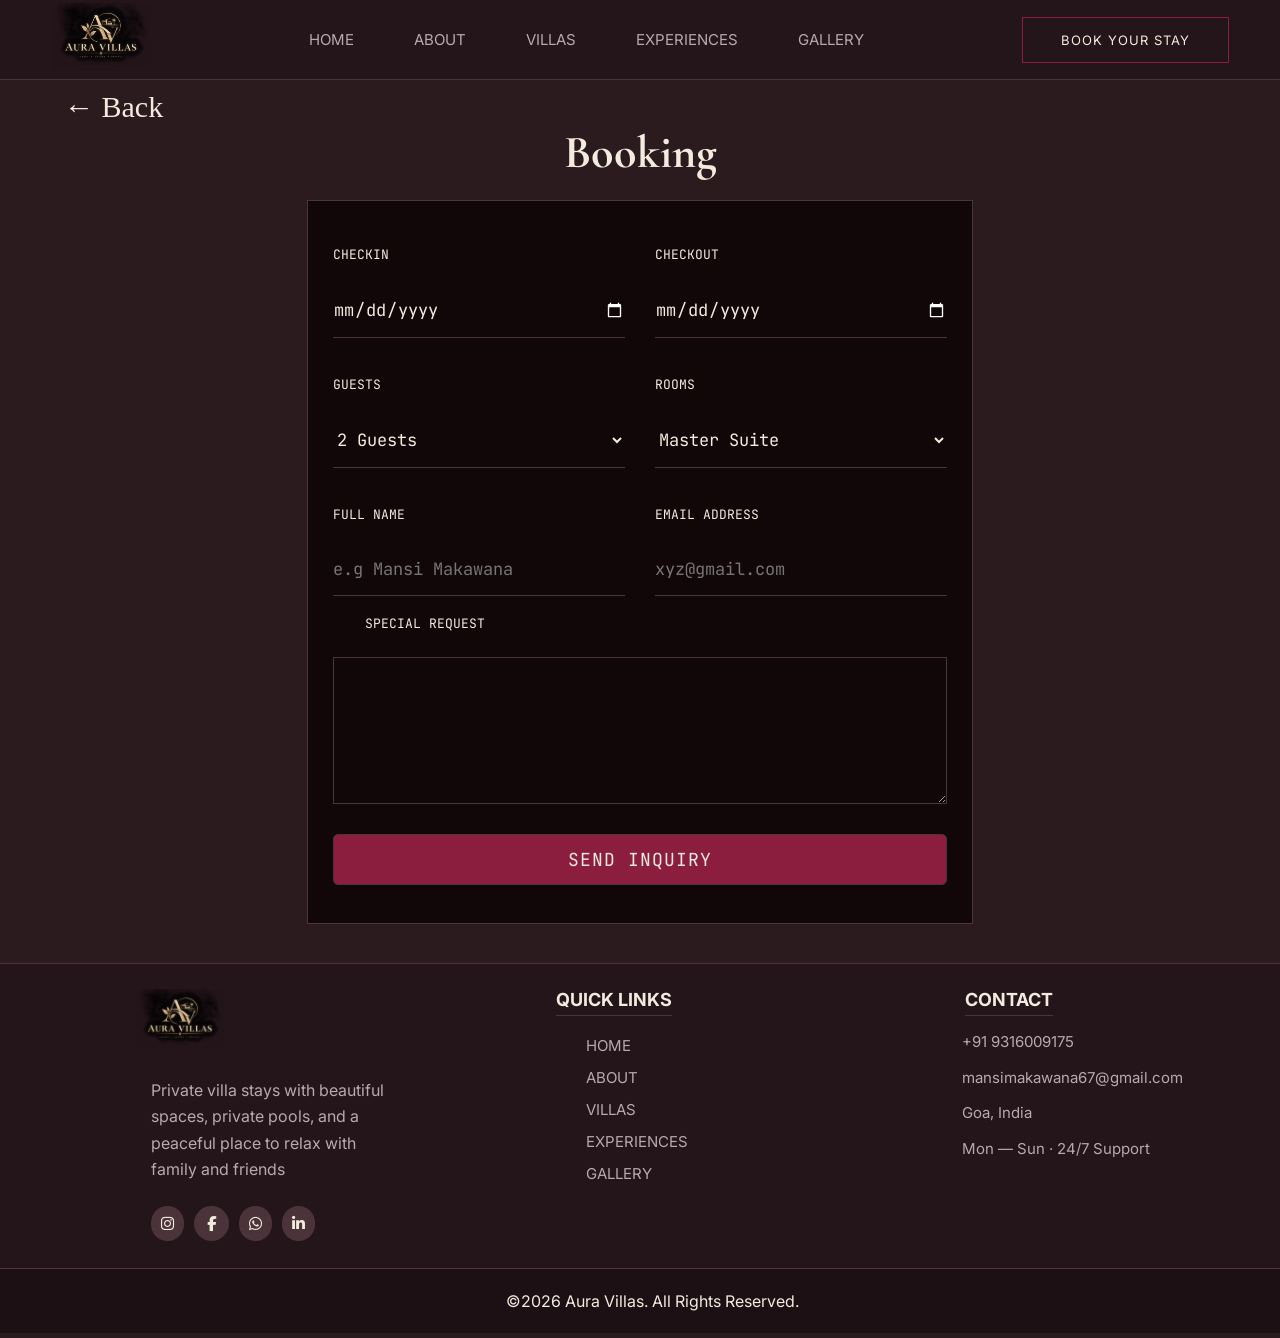
==== commit 4e41c37e: "link" ====
--- a/booking.html
+++ b/booking.html
@@ -22,21 +22,7 @@
             padding: 0;
         }
 
-        header {
-            display: flex;
-            justify-content: space-between;
-            align-items: center;
-            width: 100%;
-            max-width: 100%;
-            padding: 15px 30px;
-            flex-wrap: wrap;
-        }
-
-        header nav {
-            display: flex;
-            gap: 20px;
-            flex-wrap: wrap;
-        }
+
 
 
 
@@ -208,6 +194,12 @@
             color: var(--color1);
         }
 
+        @media (max-width:1200px) {
+            .back-btn1 {
+                /* font-size: 30px; */
+                margin: 10% 5% 0 5%;
+            }
+        }
 
         @media (max-width: 768px) {
             .book-btn {
@@ -224,7 +216,7 @@
 
             #booking h2 {
                 font-size: 32px;
-                padding-top: 9%;
+                /* padding-top: 9%; */
             }
 
             header {
@@ -236,6 +228,32 @@
             header nav {
                 justify-content: center;
             }
+
+            .back-btn1 {
+                /* font-size: 30px; */
+                margin: 16% 5% 0 5%;
+            }
+        }
+
+        @media (max-width:700px) {
+            .back-btn1 {
+                /* font-size: 30px; */
+                margin: 18% 5% 0 5%;
+            }
+        }
+
+        @media (max-width:615px) {
+            .back-btn1 {
+                /* font-size: 30px; */
+                margin: 23% 5% 0 5%;
+            }
+        }
+
+        @media (max-width:400px) {
+            .back-btn1 {
+                /* font-size: 30px; */
+                margin: 28% 5% 0 5%;
+            }
         }
     </style>
 </head>
@@ -243,7 +261,7 @@
 <body>
 
     <header>
-        <div><img src="image/logo.png" alt="" class="logo"></div>
+        <div><img src="image/logo.png" alt="vliias" class="logo"></div>
         <nav>
             <a href="#home">Home</a>
             <a href="#about">about</a>
@@ -336,7 +354,7 @@
         <div class="footer-container">
 
             <div class="footer-col">
-                <img src="image/logo.png" alt="" class="lo">
+                <img src="image/logo.png" alt="vliias" class="lo">
 
 
                 <p
--- a/css/style.css
+++ b/css/style.css
@@ -1,12 +1,15 @@
     :root {
         --color1: #8B1E3F;
         --color2: #B8A9AD;
-        --color3: #3A292D;
-        --color4: #0A0204;
+        --color3: #4A343A;
+        --color4: #2B1B1F;
         --color5: #F3EBDD;
         --color6: #B8A9AD;
-        --color7: rgb(58 41 45 / 0.2);
-        --color8: #16090D;
+        --color7: rgba(74, 52, 58, 0.25);
+        --color8: #24151A;
+        --color9: #B8A9AD;
+        --color10: #1C1014;
+        --color11: #F3EBDD;
 
         --serif: 'Cormorant Garamond', serif;
         --sans: 'Inter', sans-serif;
@@ -516,8 +519,7 @@
     #gallery h2 {
         width: 100%;
         font-size: 46px;
-
-        padding: 30px 0 30px;
+        padding: 0px 0 30px;
         text-align: center;
         font-family: var(--serif);
     }
@@ -525,77 +527,63 @@
     .gallery-con {
         display: grid;
         grid-template-columns: 1.2fr 2fr;
-        gap: 10px;
-
+        gap: 12px;
         margin: 0 15% 30px;
     }
-
-
 
     .gallery-card {
         overflow: hidden;
         border: 1px solid var(--color3);
-        border-radius: 8px;
-    }
-
-
+        border-radius: 10px;
+        position: relative;
+        cursor: pointer;
+        transition: all 0.4s cubic-bezier(0.25, 1, 0.5, 1);
+    }
 
     .gallery-large {
         grid-row: span 2;
     }
-
 
     .gallery-card img {
         display: block;
         width: 100%;
-
         height: 100%;
         object-fit: cover;
-        cursor: pointer;
-        transition: transform 0.4s ease;
-    }
-
-
-
-
-
+        transition: transform 0.5s ease, filter 0.3s ease;
+    }
+
+    /* Hover Interactive Effect */
     .gallery-card:hover {
         border-color: var(--color1);
+        transform: translateY(-5px);
+        box-shadow: 0 12px 30px rgba(139, 30, 63, 0.35);
     }
 
     .gallery-card:hover img {
-        transform: scale(1.03);
-    }
-
+        transform: scale(1.06);
+        filter: brightness(1.05);
+    }
 
     .gallery-card:not(:first-child) {
         height: 275px;
     }
 
-
     .more-img {
         display: none;
     }
-
-
 
     .viewMore {
         display: block;
         margin: 0 auto;
         padding: 14px 30px;
-
         width: fit-content;
-
         color: var(--color5);
         background-color: transparent;
-
         border: 1px solid var(--color1);
-
         font-family: var(--sans);
         font-size: 15px;
         text-transform: uppercase;
         letter-spacing: 1px;
-
         cursor: pointer;
         transition: all 0.3s ease-in-out;
     }
@@ -603,7 +591,8 @@
     .viewMore:hover {
         background-color: var(--color1);
         color: var(--color5);
-        transform: translateY(-2px);
+        transform: translateY(-3px);
+        box-shadow: 0 8px 20px rgba(139, 30, 63, 0.4);
     }
 
 
@@ -861,11 +850,6 @@
             cursor: pointer;
             transition: transform 0.4s ease;
         }
-
-
-
-
-
     }
 
     @media (max-width: 992px) {
